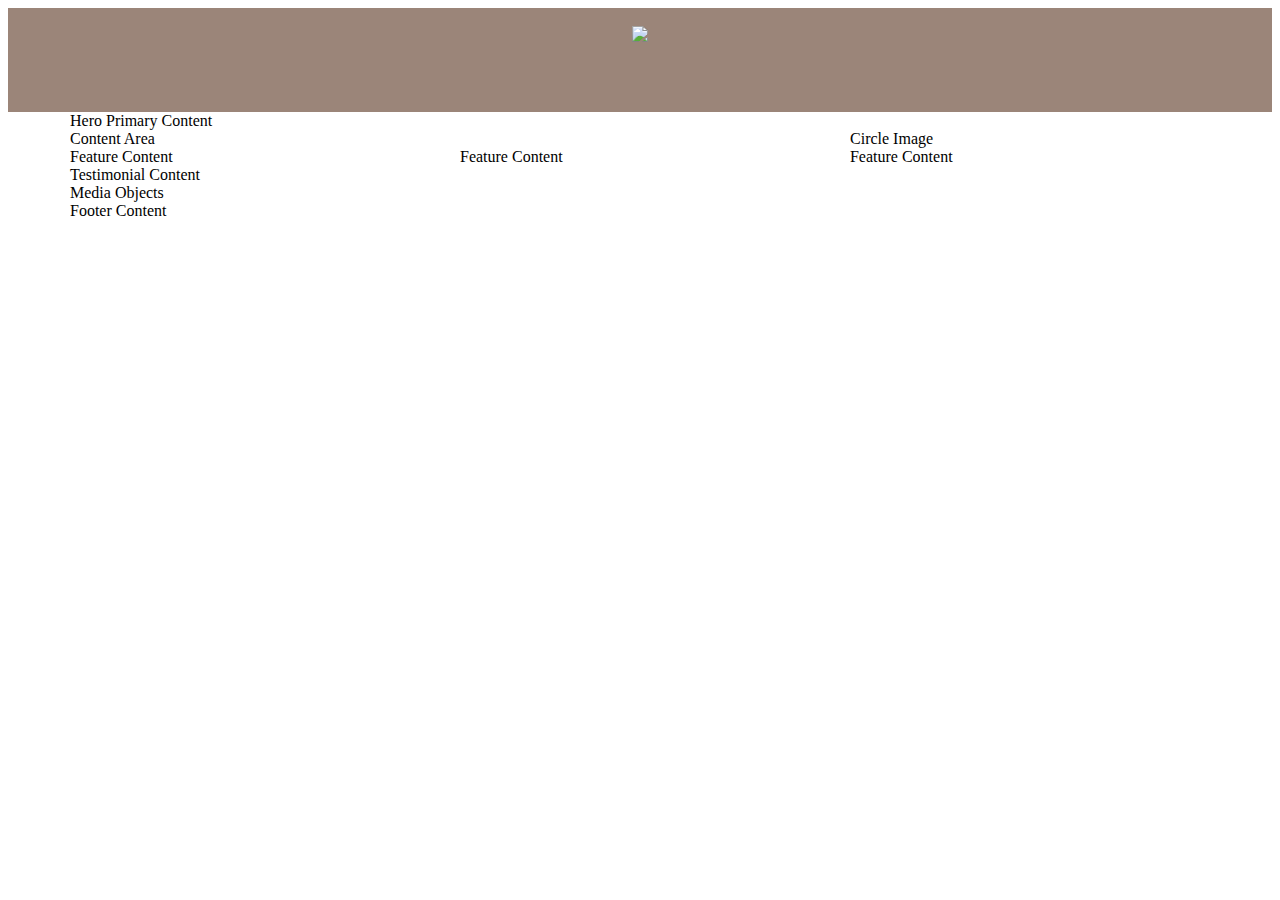
==== AdvancedCSS/Mod2Lab/index.html @ 5a8114ac "style: style logo - mobile" ====
<!DOCTYPE html>
<html>
  <head>
    <meta charset="UTF-8">
    <meta name="viewport" content="width=device-width, initial-scale=1.0">
    <title>title</title>
    <link rel="stylesheet" href="stylesheet.css" type="text/css">
  </head>
  <body>
    <header class="header-primary">
      <div class="container">
        <a class="logo logo-primary">
          <img src="images/logo.png">
        </a>
      </div>
    </header>
    <main>
      <section>
        <div class="container">
          Hero Primary Content
        </div>
      </section>
      <section>
        <div class="container">
          <div class="row">
              <div class="col-1-3 pull-right-sm">
                  Circle Image
              </div>
              <div class="col-2-3">
                  Content Area
              </div>
          </div>
        </div>
      </section>
      <section>
        <div class="container">
          <div class="row">
            <div class="col-1-3 remove-gutter-xs">
              <div>
                Feature Content
              </div>
            </div>
            <div class="col-1-3 remove-gutter-xs">
              <div>
                Feature Content
              </div>
            </div>
            <div class="col-1-3 remove-gutter-xs">
              <div>
                Feature Content
              </div>
            </div>
          </div>
        </div>
      </section>
      <section>
        <div class="container">
          Testimonial Content
        </div>
      </section>
      <section>
        <div class="container">
          Media Objects
        </div>
      </section>
    </main>
    <footer>
      <div class="container">
        Footer Content
      </div>
    </footer>
  </body>
</html>
---- AdvancedCSS/Mod2Lab/stylesheet.css ----
/*
Color List:
- light blue = 00AEEF;
- dark blue = 1C75BC
- green = 8DC63F
- dark green = 009444
- orange = F7941E
- dark orange = F15A29
- brown = 594a42;
*/

/***************************
****************************
Reset
****************************
***************************/
@import 'normalize.css';

/* Change all elements to use border-box */
html {
  box-sizing: border-box;
}
*, *:before, *:after {
  box-sizing: inherit;
}

/***************************
****************************
Base Styles
****************************
***************************/


/***************************
****************************
Layout Styles
****************************
***************************/
/* Content Container*/
.container {
  padding-right: 15px;
  padding-left: 15px;
  margin-right: auto;
  margin-left: auto;
  max-width: 1170px;
}
/* Row */
.row {
  margin-right: -15px;
  margin-left: -15px;
}
/* Row Clear Float*/
.row:after {
  content: "";
  display: table;
  clear: both;
}
/* Media Query excludes extra small devices and includes small and above */
[class*='col-'] {
  width: 100%;
  padding-left: 15px;
  padding-right: 15px;
}

@media (min-width: 48em) {
  [class*='col-'] {
    float: left;
  }
  /* Column Two Thirds */
  .col-2-3 {
    width: 66.6666%;
  }
  /* Column Third */
  .col-1-3 {
    width: 33.3333%;
  }
}

@media (min-width: 48em) {
  .pull-right-sm {
    float:right;
  }
}

@media only screen and (max-width : 47.9375em) {
  .remove-gutter-xs {
    padding-left: 0px;
    padding-right: 0px;
  }
}

/***************************
****************************
Modules
****************************
***************************/

/*Header Modules*/
.header-primary {
  background: #9B8579;
  text-align: center;
  padding-top: 18px;
  padding-bottom: 18px;
}

/*Logo Modules*/
.logo {
  overflow: hidden;
  display: inline-block;
}

.logo-primary {
  width: 64px;
  height: 64px;
}

.logo-primary img {
  height: 100%;
}

/*Button Modules*/
.btn {
  display: inline-block;
  text-align: center;
  white-space: nowrap;
  vertical-align: middle;
  background-image: none;
  border: 1px solid transparent;
  cursor: pointer;
  text-decoration: none;
  padding: 12px 30px;
  font-size: 1.313em;
  font-weight: bold;
  border-radius: 4px;
  transition: all 0.3s ease 0s;
}

.btn-primary {
  background: #8DC63F;
  border-color: #8DC63F;
  color: white;
}

.btn-primary:hover {
  background: none;
  border-color: white;
  text-decoration: none;
}

/***************************
****************************
Theme Styles
****************************
***************************/
.background-primary {
  background: #F7941E;
}
.background-secondary {
  background: #00AEEF;
}
.background-tertiary {
  background: #8DC63F;
}
.background-quaternary {
  background: #594a42;
}
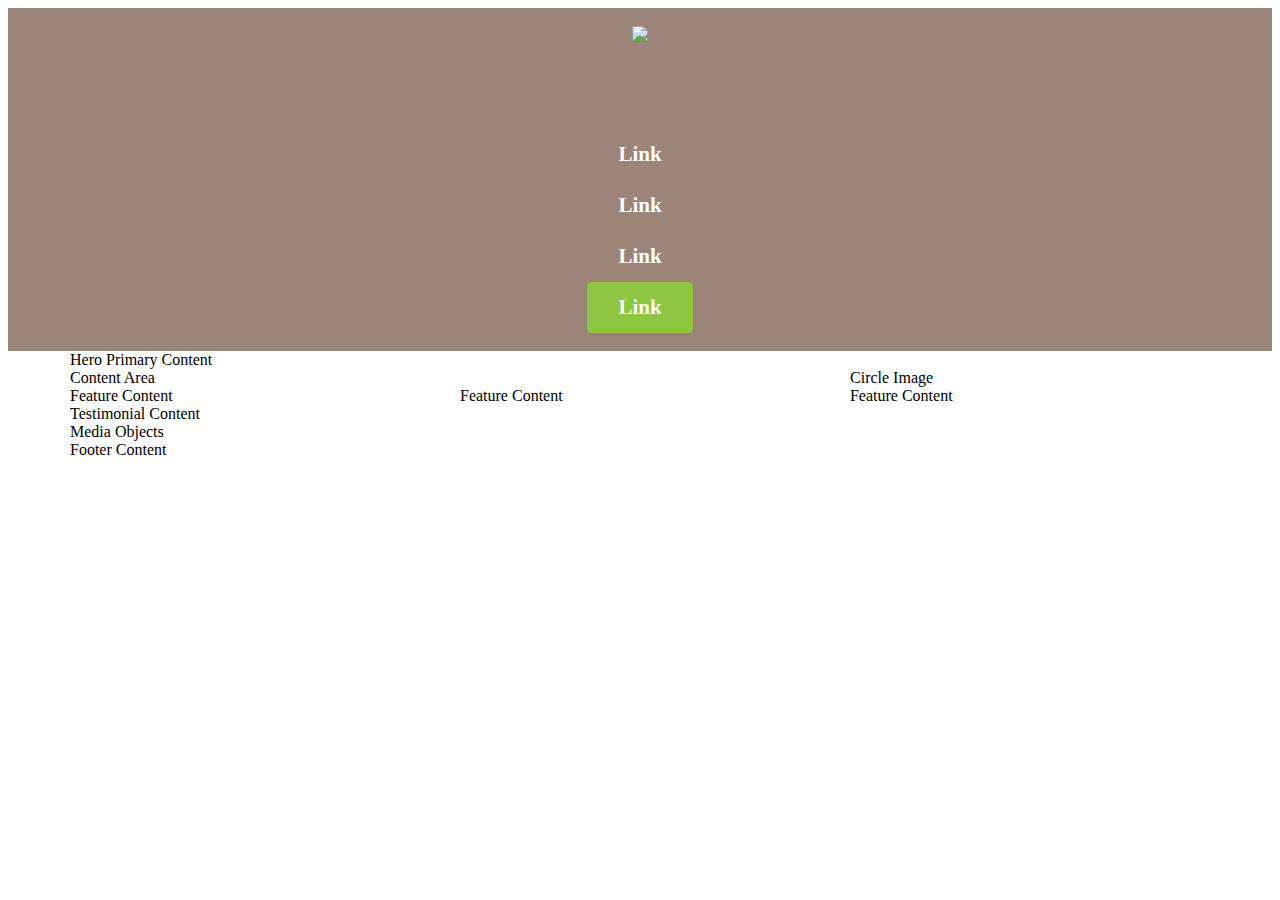
==== commit f849ec44: "style: navigation" ====
--- a/AdvancedCSS/Mod2Lab/index.html
+++ b/AdvancedCSS/Mod2Lab/index.html
@@ -12,6 +12,14 @@
         <a class="logo logo-primary">
           <img src="images/logo.png">
         </a>
+        <nav class="nav nav-primary">
+          <ul>
+            <li><a href="#" class="btn btn-nav">Link</a></li>
+            <li><a href="#" class="btn btn-nav">Link</a></li>
+            <li><a href="#" class="btn btn-nav">Link</a></li>
+            <li><a href="#" class="btn btn-primary">Link</a></li>
+          </ul>
+      </nav>
       </div>
     </header>
     <main>
--- a/AdvancedCSS/Mod2Lab/stylesheet.css
+++ b/AdvancedCSS/Mod2Lab/stylesheet.css
@@ -118,6 +118,17 @@
   height: 100%;
 }
 
+/*Navigation Modules*/
+.nav > ul {
+  list-style: none;
+  padding: 0px;
+  margin: 0px;
+}
+
+.nav-primary {
+  margin-top: 35px;
+}
+
 /*Button Modules*/
 .btn {
   display: inline-block;
@@ -147,6 +158,10 @@
   text-decoration: none;
 }
 
+.btn-nav {
+  color: white;
+}
+
 /***************************
 ****************************
 Theme Styles
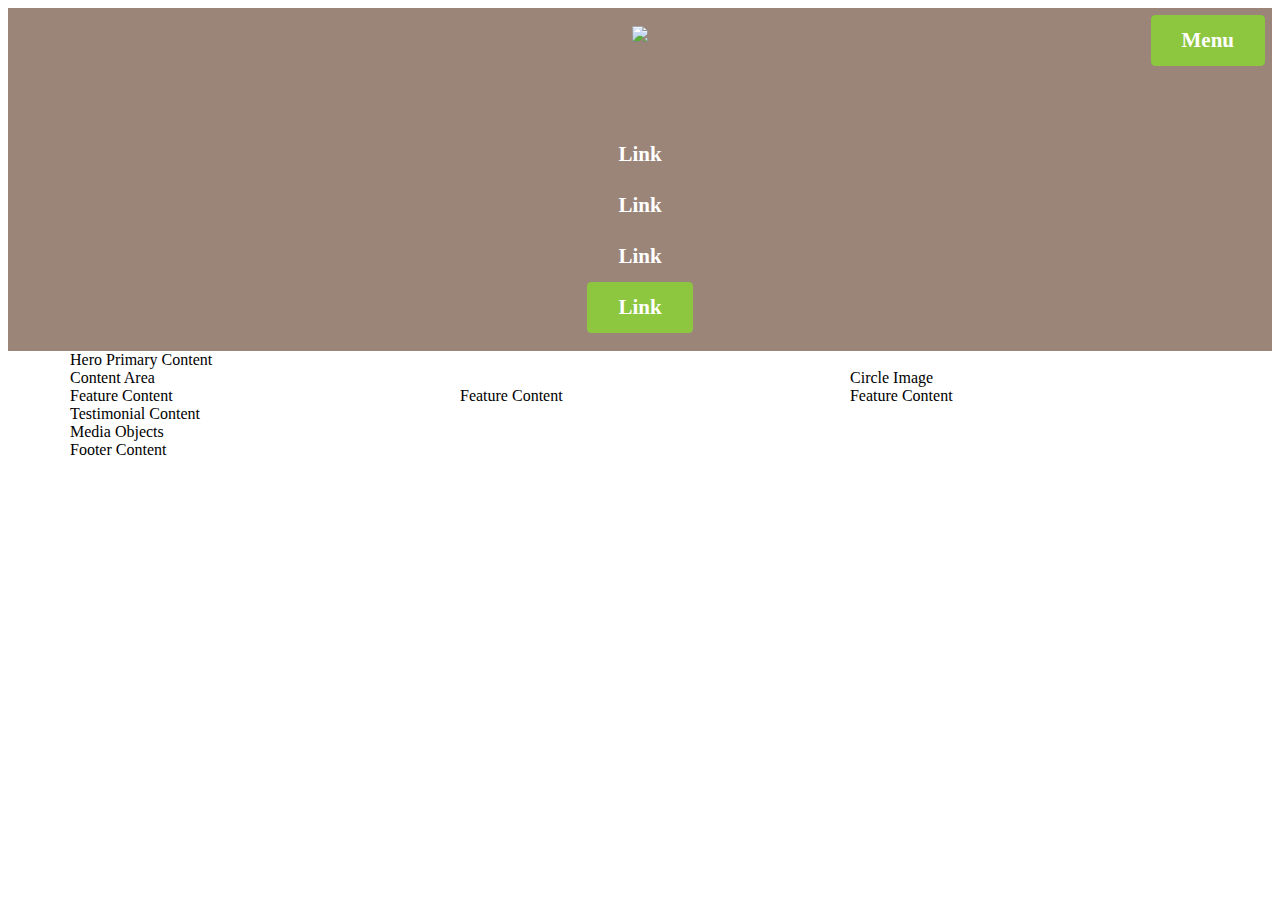
==== commit 0e066fb0: "feat: nav toggle button" ====
--- a/AdvancedCSS/Mod2Lab/index.html
+++ b/AdvancedCSS/Mod2Lab/index.html
@@ -12,6 +12,7 @@
         <a class="logo logo-primary">
           <img src="images/logo.png">
         </a>
+        <div class="btn btn-primary btn-toggle-menu">Menu</div>
         <nav class="nav nav-primary">
           <ul>
             <li><a href="#" class="btn btn-nav">Link</a></li>
--- a/AdvancedCSS/Mod2Lab/stylesheet.css
+++ b/AdvancedCSS/Mod2Lab/stylesheet.css
@@ -162,6 +162,12 @@
   color: white;
 }
 
+.btn-toggle-menu {
+  position: absolute;
+  top: 15px;
+  right: 15px;
+}
+
 /***************************
 ****************************
 Theme Styles
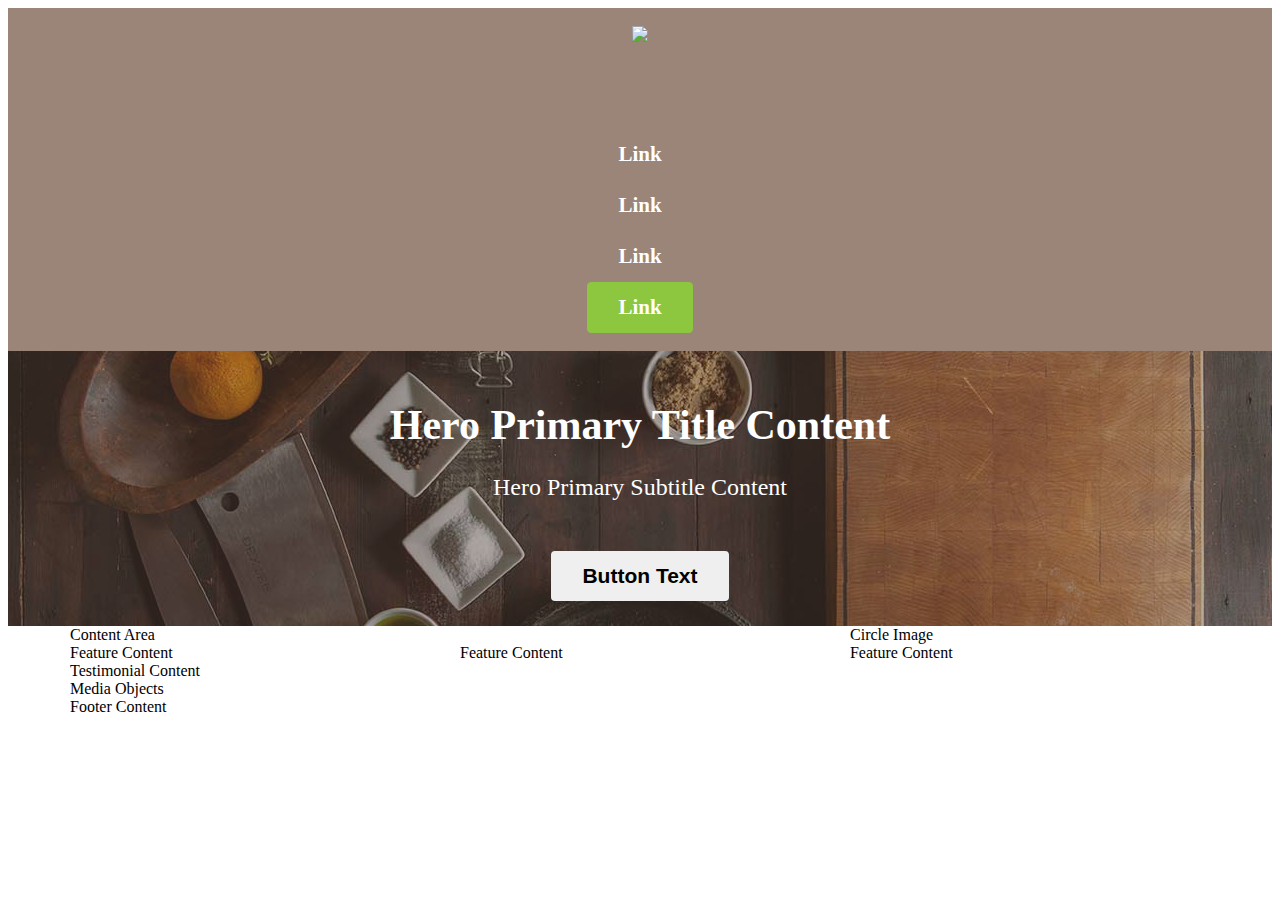
==== commit 053047b1: "style: add hero background" ====
--- a/AdvancedCSS/Mod2Lab/index.html
+++ b/AdvancedCSS/Mod2Lab/index.html
@@ -1,82 +1,90 @@
 <!DOCTYPE html>
 <html>
-  <head>
-    <meta charset="UTF-8">
-    <meta name="viewport" content="width=device-width, initial-scale=1.0">
-    <title>title</title>
-    <link rel="stylesheet" href="stylesheet.css" type="text/css">
-  </head>
-  <body>
-    <header class="header-primary">
+
+<head>
+  <meta charset="UTF-8">
+  <meta name="viewport" content="width=device-width, initial-scale=1.0">
+  <title>title</title>
+  <link rel="stylesheet" href="stylesheet.css" type="text/css">
+</head>
+
+<body>
+  <header class="header-primary">
+    <div class="container">
+      <a class="logo logo-primary">
+        <img src="images/logo.png">
+      </a>
+      <div class="btn btn-primary btn-toggle-menu">Menu</div>
+      <nav class="nav nav-primary">
+        <ul>
+          <li><a href="#" class="btn btn-nav">Link</a></li>
+          <li><a href="#" class="btn btn-nav">Link</a></li>
+          <li><a href="#" class="btn btn-nav">Link</a></li>
+          <li><a href="#" class="btn btn-primary">Link</a></li>
+        </ul>
+      </nav>
+    </div>
+  </header>
+  <main>
+    <section class="hero hero-primary bg-image">
+      <img src="images/hero.jpg">
       <div class="container">
-        <a class="logo logo-primary">
-          <img src="images/logo.png">
-        </a>
-        <div class="btn btn-primary btn-toggle-menu">Menu</div>
-        <nav class="nav nav-primary">
-          <ul>
-            <li><a href="#" class="btn btn-nav">Link</a></li>
-            <li><a href="#" class="btn btn-nav">Link</a></li>
-            <li><a href="#" class="btn btn-nav">Link</a></li>
-            <li><a href="#" class="btn btn-primary">Link</a></li>
-          </ul>
-      </nav>
+        <div class="hero-body">
+          <h1 class="hero-title">Hero Primary Title Content</h1>
+          <h4 class="hero-subtitle">Hero Primary Subtitle Content</h4>
+          <button class="btn">Button Text</button>
+        </div>
       </div>
-    </header>
-    <main>
-      <section>
-        <div class="container">
-          Hero Primary Content
-        </div>
-      </section>
-      <section>
-        <div class="container">
-          <div class="row">
-              <div class="col-1-3 pull-right-sm">
-                  Circle Image
-              </div>
-              <div class="col-2-3">
-                  Content Area
-              </div>
+    </section>
+    <section>
+      <div class="container">
+        <div class="row">
+          <div class="col-1-3 pull-right-sm">
+            Circle Image
+          </div>
+          <div class="col-2-3">
+            Content Area
           </div>
         </div>
-      </section>
-      <section>
-        <div class="container">
-          <div class="row">
-            <div class="col-1-3 remove-gutter-xs">
-              <div>
-                Feature Content
-              </div>
+      </div>
+    </section>
+    <section>
+      <div class="container">
+        <div class="row">
+          <div class="col-1-3 remove-gutter-xs">
+            <div>
+              Feature Content
             </div>
-            <div class="col-1-3 remove-gutter-xs">
-              <div>
-                Feature Content
-              </div>
+          </div>
+          <div class="col-1-3 remove-gutter-xs">
+            <div>
+              Feature Content
             </div>
-            <div class="col-1-3 remove-gutter-xs">
-              <div>
-                Feature Content
-              </div>
+          </div>
+          <div class="col-1-3 remove-gutter-xs">
+            <div>
+              Feature Content
             </div>
           </div>
         </div>
-      </section>
-      <section>
-        <div class="container">
-          Testimonial Content
-        </div>
-      </section>
-      <section>
-        <div class="container">
-          Media Objects
-        </div>
-      </section>
-    </main>
-    <footer>
+      </div>
+    </section>
+    <section>
       <div class="container">
-        Footer Content
+        Testimonial Content
       </div>
-    </footer>
-  </body>
-</html>
+    </section>
+    <section>
+      <div class="container">
+        Media Objects
+      </div>
+    </section>
+  </main>
+  <footer>
+    <div class="container">
+      Footer Content
+    </div>
+  </footer>
+</body>
+
+</html>--- a/AdvancedCSS/Mod2Lab/stylesheet.css
+++ b/AdvancedCSS/Mod2Lab/stylesheet.css
@@ -127,6 +127,13 @@
 
 .nav-primary {
   margin-top: 35px;
+  display: none;
+}
+
+@media (min-width: 48em) {
+  .nav-primary {
+    display: block;
+  }
 }
 
 /*Button Modules*/
@@ -168,6 +175,64 @@
   right: 15px;
 }
 
+@media (min-width: 48em) {
+  .btn-toggle-menu {
+    display: none;
+  }
+}
+
+/*Hero Modules*/
+.hero {
+  text-align: center;
+}
+.hero-primary {
+  background-color: #594a42;
+  color: white;
+  padding-top: 25px;
+  padding-bottom: 25px;
+}
+
+.hero-primary.bg-image > img {
+  opacity: 0.55;
+}
+
+.hero-body {
+  position: relative;
+}
+
+.hero-title {
+  margin-top: 25px;
+  margin-bottom: 25px;
+  font-size: 2.625em;
+}
+.hero-subtitle {
+  margin-top: 25px;
+  margin-bottom: 25px;
+  font-size: 1.500em;
+  font-weight: normal;
+}
+
+.hero-subtitle + button {
+  margin-top: 25px;
+}
+
+/*Background Modules*/
+.bg-image  {
+  width: 100%;
+  overflow: hidden;
+  position: relative;
+}
+
+.bg-image > img {
+  position: absolute;
+  top: -9999px;
+  bottom: -9999px;
+  left: -9999px;
+  right: -9999px;
+  margin: auto;
+  min-width: 100%;
+}
+
 /***************************
 ****************************
 Theme Styles
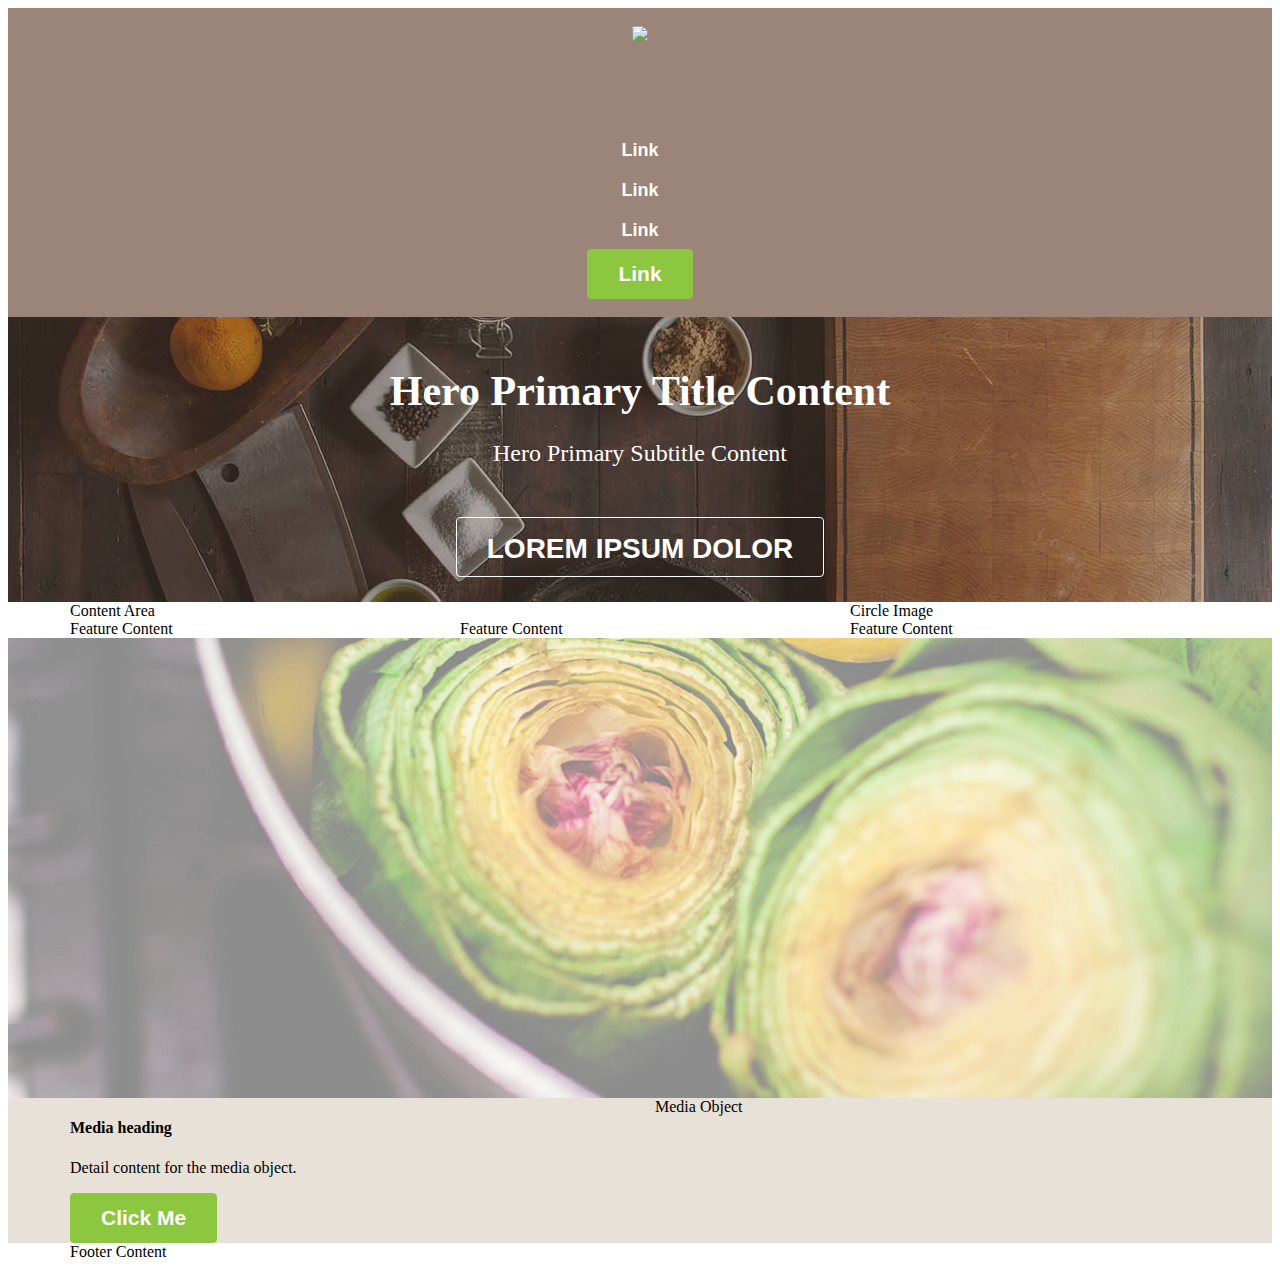
==== commit 91d125ad: "style: add testimonial background" ====
--- a/AdvancedCSS/Mod2Lab/index.html
+++ b/AdvancedCSS/Mod2Lab/index.html
@@ -6,6 +6,8 @@
   <meta name="viewport" content="width=device-width, initial-scale=1.0">
   <title>title</title>
   <link rel="stylesheet" href="stylesheet.css" type="text/css">
+  <link href="https://maxcdn.bootstrapcdn.com/font-awesome/4.6.3/css/font-awesome.min.css" rel="stylesheet" integrity="sha384-T8Gy5hrqNKT+hzMclPo118YTQO6cYprQmhrYwIiQ/3axmI1hQomh7Ud2hPOy8SP1"
+    crossorigin="anonymous">
 </head>
 
 <body>
@@ -32,7 +34,7 @@
         <div class="hero-body">
           <h1 class="hero-title">Hero Primary Title Content</h1>
           <h4 class="hero-subtitle">Hero Primary Subtitle Content</h4>
-          <button class="btn">Button Text</button>
+          <button class="btn btn-hero">Lorem Ipsum Dolor</button>
         </div>
       </div>
     </section>
@@ -69,14 +71,40 @@
         </div>
       </div>
     </section>
-    <section>
+    <section class="testimonial bg-image">
+      <img src="images/testimonial-bg.jpg">
       <div class="container">
-        Testimonial Content
+        <div class="testimonial-stars">
+          <i class="fas fa-star"></i>
+          <i class="fas fa-star"></i>
+          <i class="fas fa-star"></i>
+          <i class="fas fa-star"></i>
+          <i class="fas fa-star"></i>
+        </div>
+        <div>
+          <p>
+              "Lorem ipsum dolor sit amet, consectetur adipiscing elit. Duis imperdiet tortor aliquet erat finibus, in vestibulum est lobortis. In hac habitasse platea dictumst."
+          </p>
+        </div>
       </div>
     </section>
-    <section>
+    <section class="background-quinary">
       <div class="container">
-        Media Objects
+        <div class="row">
+          <div class="col-1-2">
+            <div class="media">
+              <div class="media-item">
+                <i class="fa fa-tags"></i>
+              </div>
+              <div class="media-body">
+                <h4 class="media-heading">Media heading</h4>
+                <p>Detail content for the media object.</p>
+                <button class="btn btn-primary">Click Me</button>
+              </div>
+            </div>
+          </div>
+          <div class="col-1-2">Media Object</div>
+        </div>
       </div>
     </section>
   </main>
--- a/AdvancedCSS/Mod2Lab/stylesheet.css
+++ b/AdvancedCSS/Mod2Lab/stylesheet.css
@@ -74,6 +74,11 @@
   .col-1-3 {
     width: 33.3333%;
   }
+
+  /* Column Half */
+  .col-1-2 {
+    width: 50%;
+}
 }
 
 @media (min-width: 48em) {
@@ -138,6 +143,7 @@
 
 /*Button Modules*/
 .btn {
+  font-family: Arial, Helvetica, sans-serif;
   display: inline-block;
   text-align: center;
   white-space: nowrap;
@@ -175,7 +181,28 @@
   right: 15px;
 }
 
+.btn-hero {
+  padding: 15px 30px;
+  height: 60px;
+  font-size: 1.750em;
+  background-color: unset;
+  border-color: #ffffff;
+  color: #ffffff;
+  text-transform: uppercase;
+}
+
+.btn-hero:hover {
+  color: #39b54a;
+  background-color: #ffffff;
+}
+
 @media (min-width: 48em) {
+  .btn-nav {
+    padding: 10px 15px;
+    height: 40px;
+    font-size: 1.125em
+  }
+
   .btn-toggle-menu {
     display: none;
   }
@@ -190,10 +217,6 @@
   color: white;
   padding-top: 25px;
   padding-bottom: 25px;
-}
-
-.hero-primary.bg-image > img {
-  opacity: 0.55;
 }
 
 .hero-body {
@@ -231,6 +254,33 @@
   right: -9999px;
   margin: auto;
   min-width: 100%;
+  opacity: 0.55;
+}
+
+/*Testimonial Module*/
+.testimonial {
+  text-align: center;
+  padding: 40px 0;
+  height: 460px;
+  color: #ffffff;
+  position: relative;
+}
+
+
+
+/*Media Object Module*/
+.media, .media-body {
+  overflow: hidden;
+}
+
+.media-item {
+  float: left;
+  margin-right: 10px;
+}
+
+.media-item i {
+  color: #594a42;
+  font-size: 5em;
 }
 
 /***************************
@@ -250,3 +300,6 @@
 .background-quaternary {
   background: #594a42;
 }
+.background-quinary {
+  background: #e7e1d7;
+}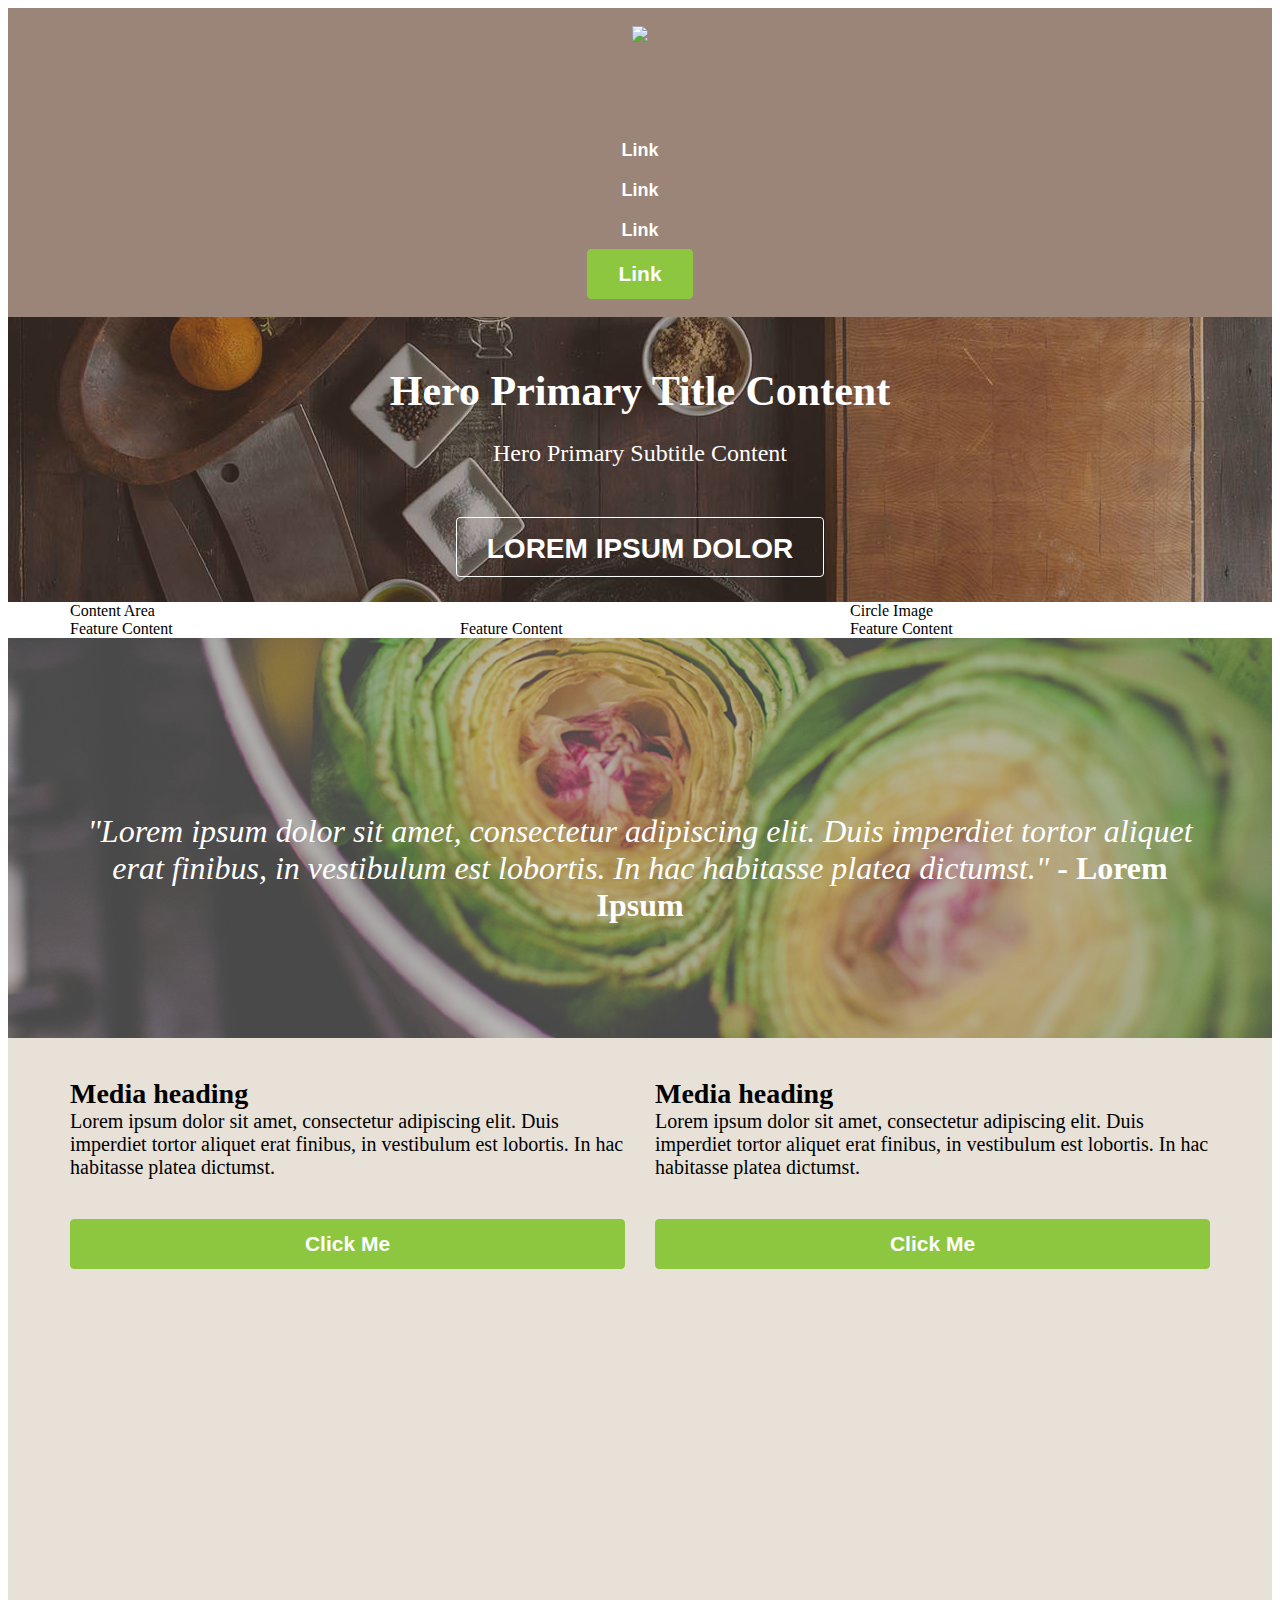
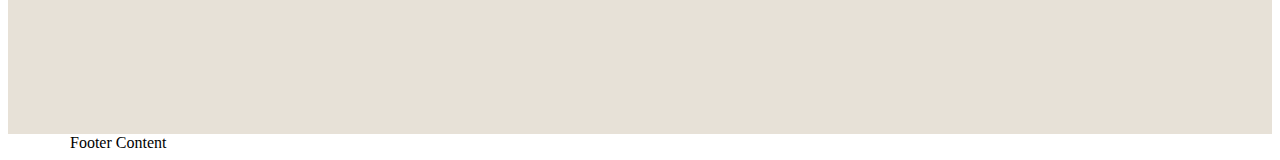
==== commit a0456eaa: "style: media - mobile" ====
--- a/AdvancedCSS/Mod2Lab/index.html
+++ b/AdvancedCSS/Mod2Lab/index.html
@@ -71,39 +71,57 @@
         </div>
       </div>
     </section>
-    <section class="testimonial bg-image">
+    <section class="hero hero-secondary bg-image">
       <img src="images/testimonial-bg.jpg">
       <div class="container">
-        <div class="testimonial-stars">
-          <i class="fas fa-star"></i>
-          <i class="fas fa-star"></i>
-          <i class="fas fa-star"></i>
-          <i class="fas fa-star"></i>
-          <i class="fas fa-star"></i>
-        </div>
-        <div>
-          <p>
-              "Lorem ipsum dolor sit amet, consectetur adipiscing elit. Duis imperdiet tortor aliquet erat finibus, in vestibulum est lobortis. In hac habitasse platea dictumst."
-          </p>
+        <div class="hero-body">
+          <div class="testimonial-stars">
+            <i class="fa fa-star"></i>
+            <i class="fa fa-star"></i>
+            <i class="fa fa-star"></i>
+            <i class="fa fa-star"></i>
+            <i class="fa fa-star"></i>
+          </div>
+          <div>
+            <p class="testimonial-text">
+              "Lorem ipsum dolor sit amet, consectetur adipiscing elit. Duis imperdiet tortor aliquet erat finibus, in
+              vestibulum est lobortis. In hac habitasse platea dictumst." <span>- Lorem Ipsum</span>
+            </p>
+          </div>
         </div>
       </div>
     </section>
-    <section class="background-quinary">
+    <section class="media-section background-quinary">
       <div class="container">
         <div class="row">
+          <div class="col-1-2">
+            <div class="media">
+              <div class="media-item">
+                <i class="fa fa-pagelines"></i>
+              </div>
+              <div class="media-body">
+                <div class="media-text">
+                  <h4 class="media-heading">Media heading</h4>
+                  <p>Lorem ipsum dolor sit amet, consectetur adipiscing elit. Duis imperdiet tortor aliquet erat finibus, in vestibulum est lobortis. In hac habitasse platea dictumst.</p>
+                </div>
+                <button class="btn btn-primary btn-media">Click Me</button>
+              </div>
+            </div>
+          </div>
           <div class="col-1-2">
             <div class="media">
               <div class="media-item">
                 <i class="fa fa-tags"></i>
               </div>
               <div class="media-body">
-                <h4 class="media-heading">Media heading</h4>
-                <p>Detail content for the media object.</p>
-                <button class="btn btn-primary">Click Me</button>
+                <div class="media-text">
+                  <h4 class="media-heading">Media heading</h4>
+                  <p>Lorem ipsum dolor sit amet, consectetur adipiscing elit. Duis imperdiet tortor aliquet erat finibus, in vestibulum est lobortis. In hac habitasse platea dictumst.</p>
+                </div>
+                <button class="btn btn-primary btn-media">Click Me</button>
               </div>
             </div>
           </div>
-          <div class="col-1-2">Media Object</div>
         </div>
       </div>
     </section>
--- a/AdvancedCSS/Mod2Lab/stylesheet.css
+++ b/AdvancedCSS/Mod2Lab/stylesheet.css
@@ -196,6 +196,10 @@
   background-color: #ffffff;
 }
 
+.btn-media {
+  margin-top: 40px;
+}
+
 @media (min-width: 48em) {
   .btn-nav {
     padding: 10px 15px;
@@ -217,6 +221,23 @@
   color: white;
   padding-top: 25px;
   padding-bottom: 25px;
+}
+
+.hero-secondary {
+  background-color: rgb(104, 104, 104);
+  color: white;
+  padding: 40px 0;
+  height: 460px;
+  display: flex;
+  justify-content: center;
+  flex-direction: column;
+}
+
+@media (min-width: 48em) {
+  .hero-secondary {
+    padding: 60px 0;
+    height: 400px;
+  }
 }
 
 .hero-body {
@@ -257,18 +278,17 @@
   opacity: 0.55;
 }
 
-/*Testimonial Module*/
-.testimonial {
-  text-align: center;
+/*Media Object Module*/
+.media-section {
+  height: 696px;
   padding: 40px 0;
-  height: 460px;
-  color: #ffffff;
-  position: relative;
-}
-
-
-
-/*Media Object Module*/
+}
+
+.media {
+  padding: 40px 0;
+  margin-top: -40px;
+}
+
 .media, .media-body {
   overflow: hidden;
 }
@@ -276,6 +296,8 @@
 .media-item {
   float: left;
   margin-right: 10px;
+  font-size: 200%;
+  width: 200px;
 }
 
 .media-item i {
@@ -283,6 +305,50 @@
   font-size: 5em;
 }
 
+.media-body {
+  display: flex;
+  justify-content: space-between;
+  flex-direction: column;
+  height: 100%;
+}
+
+.media-heading {
+  font-size: 28px;
+  margin: 0;
+}
+
+.media-text p {
+  margin: 0;
+  font-size: 20px;
+}
+
+/* Testimonial Module*/
+.testimonial-stars {
+  font-size: 80px;
+  text-shadow: 0 0 10.5px rgba(0, 0, 0, 0.75);
+}
+
+.testimonial-text {
+  margin: 50px auto 0;
+  font-style: italic;
+  font-size: 32px;
+}
+
+.testimonial-text span {
+  font-style: normal;
+  font-weight: bold;
+}
+
+@media (min-width: 48em) {
+  .testimonial-stars {
+    font-size: 96px;
+  }
+
+  .testimonial-text {
+    margin: 60px auto 0;
+  }
+}
+
 /***************************
 ****************************
 Theme Styles
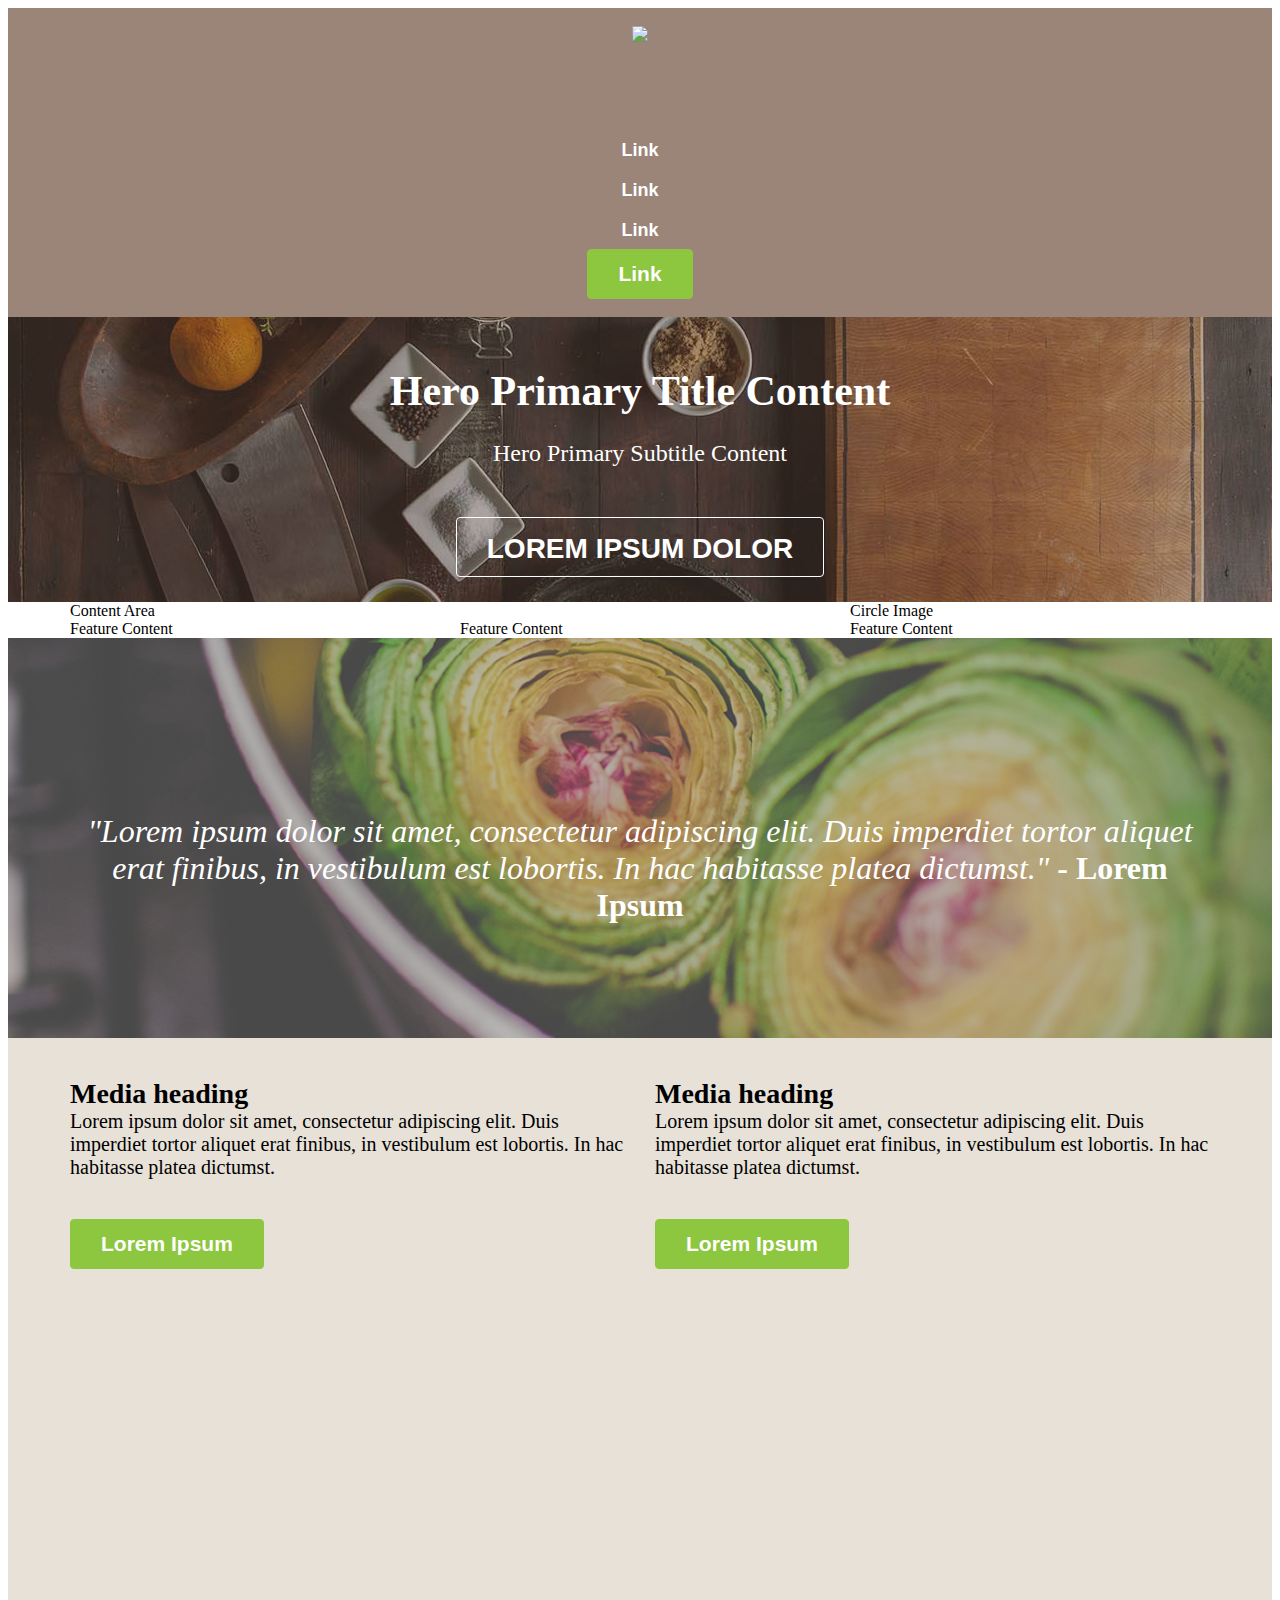
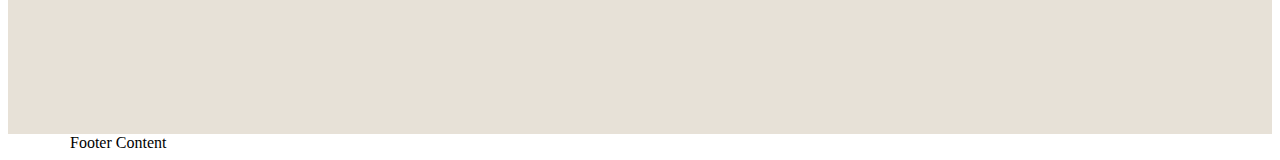
==== commit ddf1c996: "style: fix media icon layout - desktop" ====
--- a/AdvancedCSS/Mod2Lab/index.html
+++ b/AdvancedCSS/Mod2Lab/index.html
@@ -104,7 +104,7 @@
                   <h4 class="media-heading">Media heading</h4>
                   <p>Lorem ipsum dolor sit amet, consectetur adipiscing elit. Duis imperdiet tortor aliquet erat finibus, in vestibulum est lobortis. In hac habitasse platea dictumst.</p>
                 </div>
-                <button class="btn btn-primary btn-media">Click Me</button>
+                <button class="btn btn-primary btn-media">Lorem Ipsum</button>
               </div>
             </div>
           </div>
@@ -118,7 +118,7 @@
                   <h4 class="media-heading">Media heading</h4>
                   <p>Lorem ipsum dolor sit amet, consectetur adipiscing elit. Duis imperdiet tortor aliquet erat finibus, in vestibulum est lobortis. In hac habitasse platea dictumst.</p>
                 </div>
-                <button class="btn btn-primary btn-media">Click Me</button>
+                <button class="btn btn-primary btn-media">Lorem Ipsum</button>
               </div>
             </div>
           </div>
--- a/AdvancedCSS/Mod2Lab/stylesheet.css
+++ b/AdvancedCSS/Mod2Lab/stylesheet.css
@@ -198,6 +198,8 @@
 
 .btn-media {
   margin-top: 40px;
+  flex-grow: initial;
+  align-self: flex-start;
 }
 
 @media (min-width: 48em) {
@@ -300,6 +302,13 @@
   width: 200px;
 }
 
+@media (min-width: 48em) {
+  .media-item {
+    display: flex;
+    justify-content: center;
+  }
+}
+
 .media-item i {
   color: #594a42;
   font-size: 5em;
